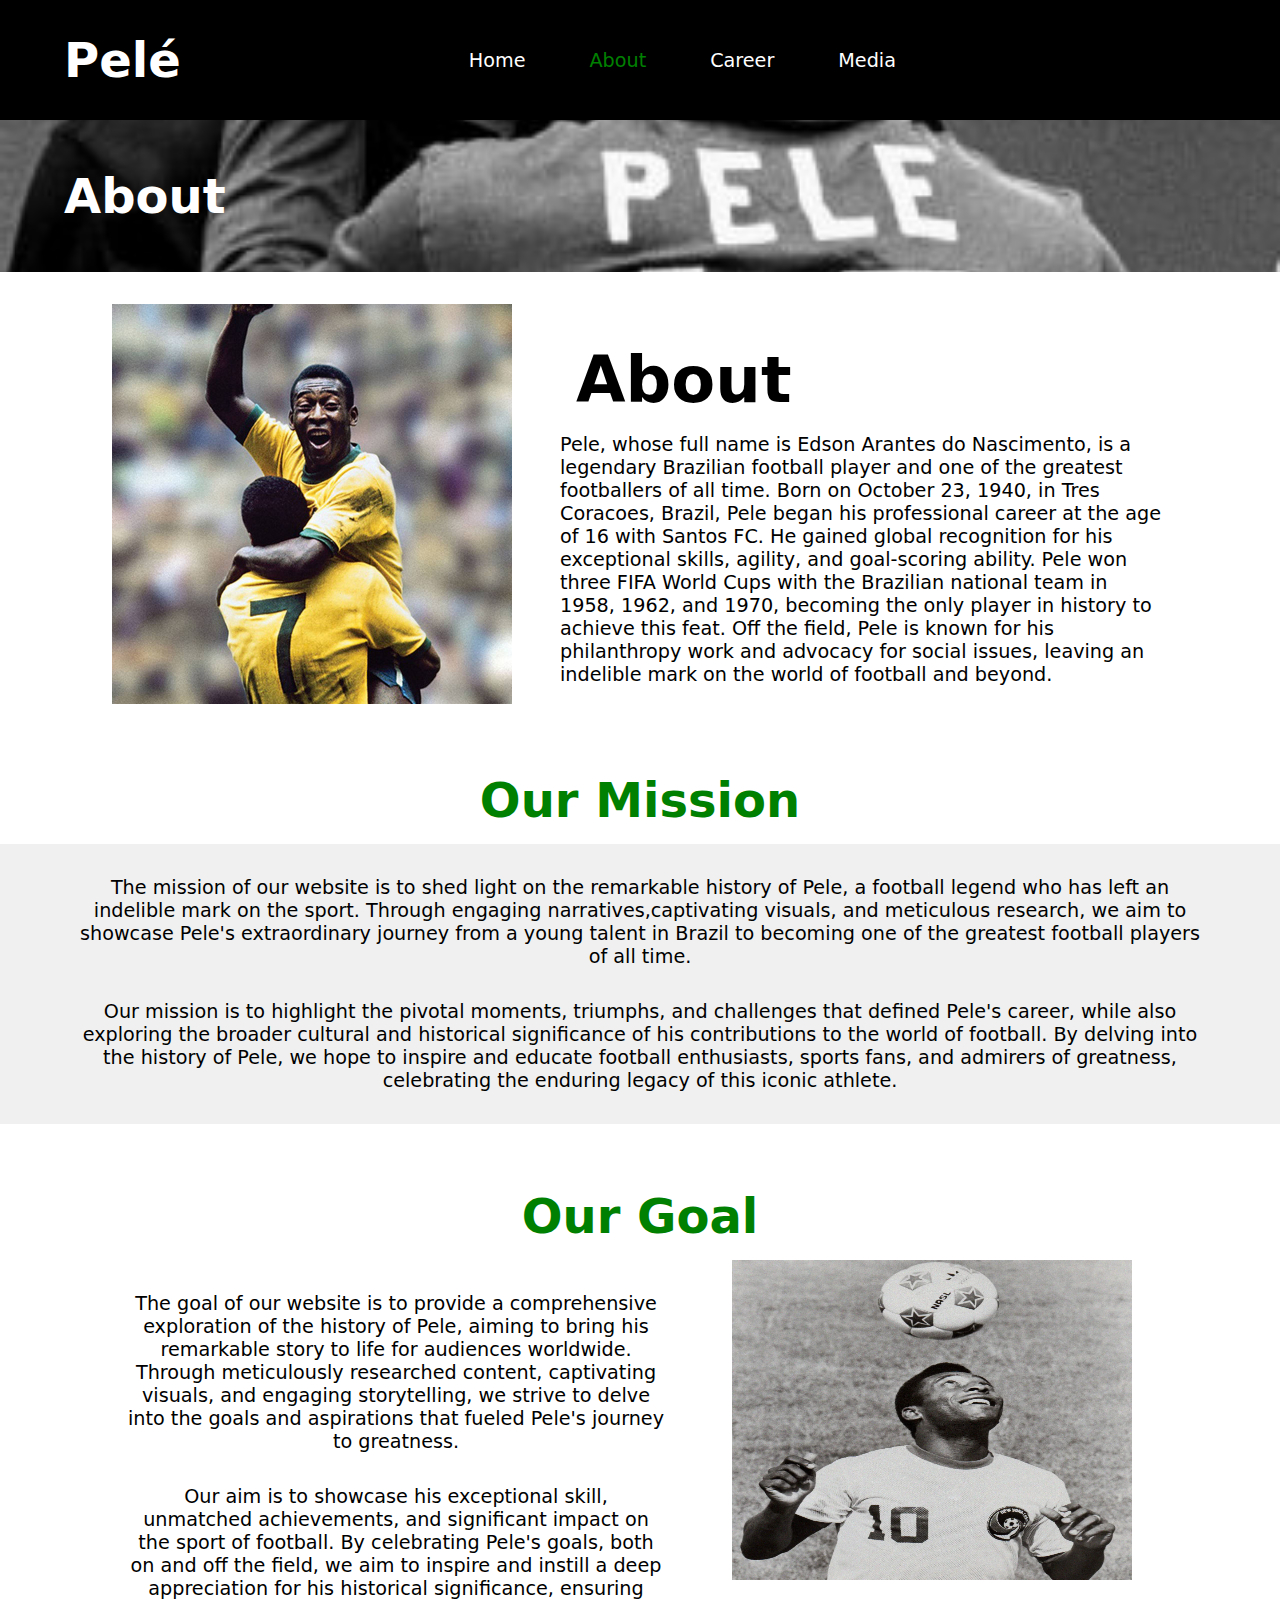
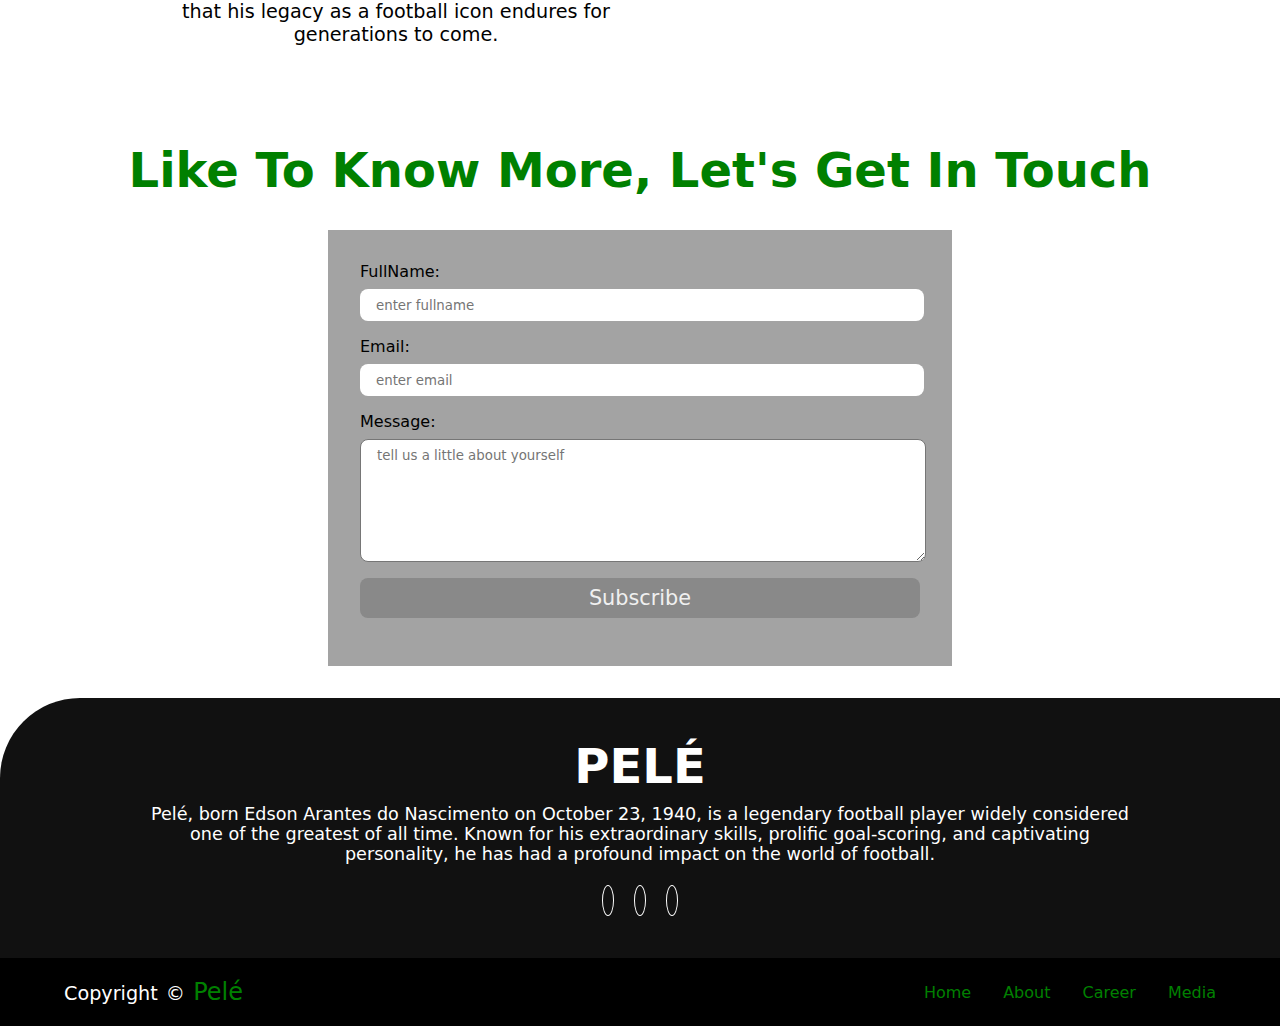
==== html/about.html @ a461ca54 "Add responsiveness to the website" ====
<!DOCTYPE html>
<html lang="en">
  <head>
    <meta charset="UTF-8" />
    <meta name="viewport" content="width=device-width, initial-scale=1.0" />
    <meta http-equiv="X-UA-Compatible" content="ie=edge" />
    <meta
      name="Description"
      content="One iconic football player with a rich history is Pelé, who is widely regarded as one of the greatest footballers of all time"
    />
    <link
      rel="stylesheet"
      href="https://cdnjs.cloudflare.com/ajax/libs/font-awesome/6.4.0/css/all.min.css"
      integrity="sha512-iecdLmaskl7CVkqkXNQ/ZH/XLlvWZOJyj7Yy7tcenmpD1ypASozpmT/E0iPtmFIB46ZmdtAc9eNBvH0H/ZpiBw=="
      crossorigin="anonymous"
      referrerpolicy="no-referrer"
    />
    <meta name="keywords" content="Iconic football player from brazil" />

    <link rel="stylesheet" href="../assets/css/style.css" />
    <link rel="stylesheet" href="../assets/css/responsive.css" />
    <title>Pelé - About</title>
  </head>

  <body>
    <header class="header about-header">
      <div class="header-container">
        <div class="logo">
          <h2>Pelé</h2>
        </div>
        <nav>
          <ul>
            <li><a href="../index.html">Home</a></li>
            <li><a href="about.html" class="active">About</a></li>
            <li><a href="career.html">Career</a></li>
            <li><a href="media.html">Media</a></li>
          </ul>
        </nav>
        <div class="header-social-icons">
          <li>
            <a href="https://www.facebook.com/pele/"
              ><i class="fa-brands fa-facebook"></i
            ></a>
          </li>
          <li>
            <a href="https://www.instagram.com/pele/"
              ><i class="fa-brands fa-instagram"></i
            ></a>
          </li>
          <li>
            <a href="https://twitter.com/Pele"
              ><i class="fa-brands fa-twitter"></i
            ></a>
          </li>
        </div>
        <div class="dropdown_menu">
          <li><a href="../index.html">Home</a></li>
          <li><a class="active" href="./about.html">About</a></li>
          <li><a href="./career.html">Career</a></li>
          <li><a href="./media.html">Media</a></li>
        </div>
      </div>
    </header>
    <section class="about-hero">
      <h2>About</h2>
    </section>
    <section class="about-container">
      <div class="about-content">
        <img src="../assets/images/about.pele .jpeg" />
      </div>
      <div class="about-content">
        <h2>About</h2>
        <p>
          Pele, whose full name is Edson Arantes do Nascimento, is a legendary
          Brazilian football player and one of the greatest footballers of all
          time. Born on October 23, 1940, in Tres Coracoes, Brazil, Pele began
          his professional career at the age of 16 with Santos FC. He gained
          global recognition for his exceptional skills, agility, and
          goal-scoring ability. Pele won three FIFA World Cups with the
          Brazilian national team in 1958, 1962, and 1970, becoming the only
          player in history to achieve this feat. Off the field, Pele is known
          for his philanthropy work and advocacy for social issues, leaving an
          indelible mark on the world of football and beyond.
        </p>
      </div>
    </section>

    <section class="mission">
      <h2>Our Mission</h2>
      <div class="mission-content">
        <p>
          The mission of our website is to shed light on the remarkable history
          of Pele, a football legend who has left an indelible mark on the
          sport. Through engaging narratives,captivating visuals, and meticulous
          research, we aim to showcase Pele's extraordinary journey from a young
          talent in Brazil to becoming one of the greatest football players of
          all time.
        </p>

        <p>
          Our mission is to highlight the pivotal moments, triumphs, and
          challenges that defined Pele's career, while also exploring the
          broader cultural and historical significance of his contributions to
          the world of football. By delving into the history of Pele, we hope to
          inspire and educate football enthusiasts, sports fans, and admirers of
          greatness, celebrating the enduring legacy of this iconic athlete.
        </p>
      </div>
    </section>

    <section class="goal">
      <h2>Our Goal</h2>
      <div class="goal-container">
        <div class="goal-content">
          <p>
            The goal of our website is to provide a comprehensive exploration of
            the history of Pele, aiming to bring his remarkable story to life
            for audiences worldwide. Through meticulously researched content,
            captivating visuals, and engaging storytelling, we strive to delve
            into the goals and aspirations that fueled Pele's journey to
            greatness.
          </p>

          <p>
            Our aim is to showcase his exceptional skill, unmatched
            achievements, and significant impact on the sport of football. By
            celebrating Pele's goals, both on and off the field, we aim to
            inspire and instill a deep appreciation for his historical
            significance, ensuring that his legacy as a football icon endures
            for generations to come.
          </p>
        </div>

        <div class="goal-content">
          <img src="../assets/images/NYtimes.com Pele 1.webp" />
        </div>
      </div>
    </section>

    <section class="contact">
      <h2>Like To Know More, Let's Get In Touch</h2>
      <form method="post" action="#">
        <div class="form-group">
          <label>FullName:</label>
          <input
            type="text"
            name="fullname"
            placeholder="enter fullname"
            required
          />
        </div>

        <div class="form-group">
          <label>Email:</label>
          <input type="email" name="email" placeholder="enter email" required />
        </div>

        <div class="form-group">
          <label>Message:</label>
          <textarea
            name="bio"
            cols="57"
            rows="7"
            placeholder="tell us a little about yourself"
            required
          ></textarea>
        </div>

        <div class="form-group">
          <button type="submit">Subscribe</button>
        </div>
      </form>
    </section>

    <footer>
      <section class="footer-content">
        <h2>Pelé</h2>
        <p>
          Pelé, born Edson Arantes do Nascimento on October 23, 1940, is a
          legendary football player widely considered one of the greatest of all
          time. Known for his extraordinary skills, prolific goal-scoring, and
          captivating personality, he has had a profound impact on the world of
          football.
        </p>
        <ul class="footer-socials">
          <li>
            <a href="https://www.facebook.com/pele"
              ><i class="fa-brands fa-facebook"></i
            ></a>
          </li>
          <li>
            <a href="https://www.instagram.com/pele"
              ><i class="fa-brands fa-instagram"></i
            ></a>
          </li>
          <li>
            <a href="https://www.twitter.com/Pele"
              ><i class="fa-brands fa-twitter"></i
            ></a>
          </li>
        </ul>
      </section>

      <div class="footer-bottom">
        <p>copyright &copy; <a href="index.html">Pelé</a></p>
        <div class="footer-menu">
          <ul class="footer-menus">
            <li>
              <a href="../index.html">Home</a>
            </li>
            <li>
              <a href="./about.html" class="active">About</a>
            </li>
            <li>
              <a href="./career.html">Career</a>
            </li>
            <li>
              <a href="./media.html">Media</a>
            </li>
          </ul>
        </div>
      </div>
    </footer>
  </body>
</html>
---- assets/css/style.css ----
* {
    padding: 0;
    margin: 0;
    font-family: system-ui, -apple-system, BlinkMacSystemFont, "Segoe UI", Roboto,
      Oxygen, Ubuntu, Cantarell, "Open Sans", "Helvetica Neue", sans-serif;
    text-decoration: none;
    list-style-type: none;
  }
  
  /* Header styling */
  
  .about-header {
    background-color: #000;
  }
  
  .home-header {
    height: 100vh;
    font-weight: bold;
    background-image: linear-gradient(rgba(0, 0, 0, 0.6), rgba(0, 0, 0, 0.6)),
      url("../images/pele-header4.jpeg");
    background-size: cover;
    background-repeat: no-repeat;
    background-position: center;
  }
  
  .career-header {
    height: 100vh;
    font-weight: bold;
    background-image: linear-gradient(rgba(0, 0, 0, 0.6), rgba(0, 0, 0, 0.6)),
      url("../images/career-header-pele-1424x1068.jpeg");
    background-size: cover;
    background-repeat: no-repeat;
    background-position: center;
  }
  
  .header .hero blockquote {
    font-style: italic;
  }
  
  .header .header-container {
    display: flex;
    align-items: center;
    justify-content: space-between;
    padding: 2rem 4rem;
  }
  
  .header .header-container .logo h2 {
    font-size: 3rem;
    color: white;
  }
  
  .header .header-container nav ul {
    display: flex;
    align-items: center;
    justify-content: space-between;
    gap: 4rem;
  }
  
  .header .header-container nav ul li {
    font-size: 1.2rem;
  }
  
  .header .header-container nav ul .active {
    color: green;
  }
  
  .header .header-container nav ul li a {
    color: white;
  }
  
  .header .header-container nav ul li a:hover {
    color: green;
    border-bottom: 0.2rem solid green;
    padding-bottom: 0.1rem;
  }
  
  .header .header-container .header-social-icons {
    display: flex;
    gap: 1rem;
  }
  
  .header .header-container .header-social-icons li a {
    color: white;
    font-size: 1.2rem;
  }
  
  .header .header-container .header-social-icons li a:hover {
    color: green;
  }
  
  /* dropdown menu */
  .dropdown_menu {
    display: none;
    position: absolute;
    right: 2rem;
    top: 6.5rem;
    width: 300px;
    backdrop-filter: blur(0.4rem);
    -webkit-backdrop-filter: blur(1rem);
    transition: height 0, 2s cubic-bezier(0.175, 0.885, 0.32, 1.275);
    overflow: hidden;
    
  }
  
  .dropdown_menu li {
    padding: 0.7rem;
    display: flex;
    align-items: center;
    justify-content: center;
  }
  
  .dropdown_menu li a {
    font-size: 1rem;
    font-weight: bold;
    font-size: 1.2rem;
  }
  
  /* Hero Style */
  .header .hero {
    display: flex;
    flex-direction: column;
    gap: 2rem;
    align-items: center;
    justify-content: center;
    height: calc(60vh - 20px);
    color: white;
  }
  
  .header .hero h2 {
    font-size: 4rem;
  }
  
  .header .hero p {
    font-size: 1.2rem;
    text-align: center;
    padding: 0 5rem;
  }
  
  .header .hero a {
    font-weight: bold;
    border: 0.2rem solid green;
    padding: 0.5rem;
    color: white;
  }
  
  /* Header style ends */
  
  /* Home-About Style */
  
  .home-about {
    padding: 3rem 0;
  }
  
  .home-about .home-about-container {
    display: flex;
    align-items: center;
    margin: 0 4rem;
    gap: 2rem;
    padding: 2rem 0;
  }
  
  .home-about .home-about-container img {
    border-radius: 1rem;
  }
  
  .home-about .home-about-container .home-about-content h2 {
    font-size: 3rem;
  }
  
  .home-about .home-about-container .home-about-content p {
    font-size: 1.1rem;
    padding: 1rem 0;
  }
  
  /* Home about style ends */
  
  /* Home History style starts */
  
  .legend-2 {
    font-size: 3rem;
    text-align: center;
    color: green;
  }
  
  .home-history-container {
    display: grid;
    grid-template-columns: repeat(auto-fit, minmax(22rem, 1fr));
    margin: 2rem 4rem;
    gap: 1.5rem;
  }
  
  .home-history-container .home-history-content img {
    height: 18rem;
    width: 100%;
    border-top-left-radius: 0.5rem;
    border-top-right-radius: 0.5rem;
  }
  
  .home-history-content {
    width: 100%;
    background-color: grey;
    border-radius: 0.5rem;
  }
  
  .home-history-container .home-history-content h2 {
    padding: 2rem 2rem 1rem;
  }
  
  .home-history-container .home-history-content p {
    padding: 0 2rem 2rem;
  }
  
  /* Footer styling begins here */
  
  footer {
    background-color: #111;
    height: auto;
    overflow: hidden;
    color: #fff;
    padding-top: 40px;
    border-top-left-radius: 5rem;
  }
  
  .footer-content {
    display: flex;
    flex-direction: column;
    align-items: center;
    text-align: center;
  }
  
  .footer-content h2 {
    font-size: 3rem;
    text-transform: uppercase;
  }
  
  .footer-content p {
    max-width: 1000px;
    font-size: 1.1rem;
    margin: 10px auto;
  }
  
  .footer-socials {
    display: flex;
    align-items: center;
    justify-content: center;
    margin: 1rem 0 3rem 0;
  }
  
  .footer-socials li {
    margin: 0 10px;
  }
  
  .footer-socials li a {
    color: white;
    border: 0.1rem solid white;
    border-radius: 50%;
    padding: 5px;
  }
  
  .footer-socials li a i {
    font-size: 1.1rem;
    transition: color 0.4s ease;
  }
  
  .footer-socials li a:hover i {
    color: green;
  }
  
  .footer-bottom {
    background-color: #000;
    padding: 20px 4rem;
    display: flex;
    align-items: center;
    justify-content: space-between;
  }
  
  .footer-bottom p {
    font-size: 1.2rem;
    word-spacing: 2px;
    text-transform: capitalize;
  }
  
  .footer-bottom p a {
    color: green;
    font-size: 1.5rem;
  }
  
  .footer-menus {
    display: flex;
    gap: 2rem;
  }
  
  .footer-menus li a {
    color: green;
  }
  
  .footer-menus li a:hover {
    color: white;
    border-bottom: 0.2rem solid green;
  }
  
  .about-hero {
    background-image: url("../images/muhammed-ali-pele.jpeg");
    background-position: center;
    background-size: cover;
    padding: 3rem 0;
  }
  
  .about-hero h2 {
    font-size: 3rem;
    color: white;
    padding: 0 4rem;
  }
  
  .about-content h2 {
    font-size: 4rem;
    padding: 1rem;
  }
  
  .about-container {
    display: flex;
    margin: 2rem 7rem;
    align-items: center;
    justify-content: space-between;
    gap: 3rem;
  }
  
  .about-container .about-content img {
    height: 25rem;
  }
  
  .about-container .about-content p {
    font-size: 1.2rem;
  }
  
  /* Mission style starts */
  
  .mission {
    padding: 2rem 0;
  }
  
  .mission h2 {
    text-align: center;
    color: green;
    font-size: 3rem;
    padding-bottom: 1rem;
  }
  
  .mission .mission-content {
    text-align: center;
    font-size: 1.2rem;
    background-color: #f0f0f0;
  }
  
  .mission-content p {
    margin: 0 5rem;
  }
  
  .mission-content p:nth-child(1) {
    padding-top: 2rem;
  }
  
  .mission-content p:nth-child(2) {
    padding: 2rem 0;
  }
  
  /* Mission style ends */
  
  /* Goal style starts */
  
  .goal {
    padding: 2rem 0;
  }
  
  .goal h2 {
    text-align: center;
    color: green;
    font-size: 3rem;
    padding-bottom: 1rem;
  }
  
  .goal-container {
    display: grid;
    grid-template-columns: repeat(auto-fit, minmax(12rem, 1fr));
    margin: 0 5rem 0 8rem;
  }
  
  .goal-content img {
    height: 20rem;
    width: 25rem;
  }
  
  .goal .goal-content {
    text-align: center;
    font-size: 1.2rem;
  }
  
  .goal-content p:nth-child(1) {
    padding-top: 2rem;
  }
  
  .goal-content p:nth-child(2) {
    padding: 2rem 0;
  }
  
  /* Goal style ends */
  
  /* Career styles begins */
  .hero p:nth-child(odd) {
    display: none;
  }
  .career-page h1 {
    font-size: 5rem;
    text-transform: uppercase;
    text-align: center;
    color: green;
    padding: 4rem 0 2rem;
  }
  
  .career-event {
    display: flex;
    flex-direction: column;
    margin: 0 5rem;
  }
  
  .career-event .career-santos-fc-content,
  .career-event .career-santos-national-team-content {
    display: grid;
    grid-template-columns: repeat(auto-fit, minmax(15rem, 1fr));
    gap: 3rem;
    justify-items: center;
    margin: 1rem 0 3rem;
  }
  
  .career-event .career-santos-fc-content img,
  .career-event .career-santos-national-team-content img {
    height: 21.5rem;
    padding: 1rem;
    background-color: #a3a3a3;
    width: 100%;
    border-radius: 0.5rem;
  }
  
  .career-event h2 {
    font-size: 3rem;
    color: green;
    text-align: center;
    padding-top: 2rem;
  }
  
  .career-event p {
    font-size: 1.2rem;
    color: #222;
    text-align: center;
    padding: 1.5rem 0;
  }
  
  .career-world-cup-content img,
  .career-retirement-content img {
    height: 17rem;
    width: 17rem;
    border-radius: 50%;
  }
  
  .career-world-cup-content,
  .career-retirement-content {
    display: grid;
    grid-template-columns: repeat(auto-fit, minmax(15rem, 1fr));
    gap: 2rem;
    margin: 1rem 0 3rem;
  }
  
  /* Media styles begin */
  
  .media-hero {
    background-image: url("../images/muhammed-ali-pele.jpeg");
    background-position: center;
    background-size: cover;
    padding: 3rem 0;
  }
  
  .media-hero h2 {
    font-size: 3rem;
    color: white;
    padding: 0 4rem;
  }
  
  /* highlight styles begin  */
  
  .media-highlight {
    padding: 2rem 0;
  }
  
  .media-highlight h2 {
    font-size: 3rem;
    text-align: center;
    text-transform: capitalize;
    padding: 1rem 0 2rem;
    color: green;
  }
  
  .media-highlight-container {
    display: grid;
    grid-template-columns: repeat(auto-fit, minmax(16rem, 1fr));
    margin: 0 5rem;
    gap: 1.5rem;
  }
  
  .media-highlight-content img {
    height: 20rem;
    width: 17.5rem;
    border-top-right-radius: 1rem;
    border-bottom-left-radius: 1rem;
  }
  
  .media-quotes h2 {
    font-size: 3rem;
    color: green;
    text-align: center;
    padding: 3rem 0 2rem;
  }
  
  .media-quotes .media-quote-container {
    display: grid;
    grid-template-columns: repeat(auto-fit, minmax(15rem, 1fr));
    justify-items: center;
    gap: 2rem;
    margin: 0 4rem;
  }
  
  .media-quotes .media-quote-container .media-quote-content {
    background-color: rgb(177, 174, 174);
    border-top-left-radius: 1rem;
    border-bottom-right-radius: 1rem;
    padding: 1.5rem;
    display: flex;
    text-align: center;
    justify-content: center;
    flex-direction: column;
  }
  
  .media-quotes .media-quote-container .media-quote-content p {
    font-size: 1.2rem;
    text-align: center;
    padding: 0.3rem 0;
  }
  
  .media-quotes .media-quote-container .media-quote-content p:nth-child(even) {
    font-size: 1rem;
    color: green;
    text-align: right;
    text-transform: capitalize;
    font-style: italic;
  }
  
  .video-highlight {
    padding-top: 2rem;
  }
  
  .video-highlight h2 {
    font-size: 3rem;
    text-align: center;
    text-transform: capitalize;
    padding: 1rem 0 2rem;
    color: green;
  }
  
  .video-highlight-container {
    display: flex;
    align-items: center;
    flex-wrap: wrap;
    align-items: center;
    justify-content: center;
    gap: 2rem;
    margin: 0 4rem;
  }
  
  .documentary {
    padding: 4rem 0 2rem;
  }
  
  .documentary iframe {
    display: flex;
    flex-wrap: wrap;
    align-items: center;
    justify-content: center;
    padding: 2rem 0;
    flex-direction: column;
    margin: 0 auto;
  }
  
  .documentary h2 {
    font-size: 3rem;
    color: green;
    text-align: center;
  }
  
  .contact {
    margin-bottom: 2rem;
  }
  
  .contact form {
    display: flex;
    flex-direction: column;
    background-color: #a3a3a3;
    padding: 2rem 1rem;
    max-width: 37rem;
    margin: 0 auto;
    background: #a3a3a3;
  }
  
  .form-group {
    display: flex;
    margin: 0 1rem 1rem;
    flex-direction: column;
  }
  
  .form-group label {
    margin-bottom: 0.5rem;
  }
  
  .form-group input {
    width: 95%;
    display: flex;
    align-items: center;
    height: 1rem;
    outline: none;
    border: none;
    padding: 0.5rem 1rem;
    border-radius: 0.5rem;
  }
  
  .form-group textarea {
    width: 95%;
    padding: 0.5rem 1rem;
    border-radius: 0.5rem;
  }
  
  .form-group button {
    padding: 0.5rem;
    border: none;
    cursor: pointer;
    font-size: 1.3rem;
    color: #f0f0f0;
    background-color: #808080be;
    border-radius: 0.5rem;
    margin-bottom: 0;
  }
  
  .contact h2 {
    font-size: 3rem;
    color: #008000;
    text-align: center;
    padding: 2rem 0;
  }
---- assets/css/responsive.css ----
@media (max-width: 992px) {
    .hero blockquote {
      text-align: center;
    }
  
    .home-about .home-about-container {
      display: flex;
      flex-direction: column;
      align-items: center;
      margin: 2rem 4rem;
    }
  
    /* .home-about .home-about-container img {
        display: none; 
    } */
  
    .home-history-container {
      display: flex;
      flex-wrap: wrap;
      align-items: center;
      justify-content: center;
      gap: 1.5rem;
    }
  
    .footer-content p {
      padding: 0 2rem;
    }
  
    /* about */
    .about-container {
      display: flex;
      flex-direction: column;
      align-items: center;
      justify-content: center;
      margin: 2rem;
    }
  
    .about-container .about-content img {
      width: 100%;
    }
  
    .mission-content p {
      margin: 0 2rem;
    }
  
    .goal-container {
      display: flex;
      flex-direction: column;
      align-items: center;
      margin: 0 2rem;
    }
  
    .contact form {
      margin: 0;
    }
  
    /* career */
    .career-event {
      margin: 0 2rem;
    }
    .career-event .career-santos-fc-content,
    .career-event .career-santos-national-team-content {
      margin: 1rem 2rem 3rem;
    }
  
    /* media */
    .documentary iframe {
      width: 50rem;
    }
  }
  
  @media (max-width: 912px) {
    .contact form {
      max-width: 37rem;
      margin: 0 auto;
      background: #a3a3a3;
    }
  }
  
  @media (max-width: 845px) {
    /* media */
    .documentary iframe {
      width: 40rem;
    }
  }
  
  @media (max-width: 820px) {
    /* home */
  }
  
  @media (max-width: 786px) {
    .header .header-container {
      padding: 2rem;
    }
  
    .home-about .home-about-container {
      margin: 0 2rem;
    }
    .home-history-container {
      display: flex;
      flex-direction: column;
      align-items: center;
      justify-content: center;
      margin: 2rem 4rem;
    }
  
    .header nav {
      display: none;
    }
    .header {
        height: 45rem; 
    }

    .header .hero {
      margin-top: 15rem;
    }
    .career-header .hero {
      height: calc(80vh - 20px);
      display: none;
    }
  
    /* dropdown menu */
    .dropdown_menu {
      display: block;
      background-color: rgb(128, 128, 128, 0.747);
    }
  
    .dropdown_menu li a {
      color: white;
    }
  
    .dropdown_menu li .active {
      color: green;
    }
  
    .dropdown_menu li a:hover {
      border-bottom: 0.2rem solid green;
      color: green;
    }
  
    .dropdown_menu {
      left: 2rem;
      width: unset;
    }
    /* carrer */
    .career-event .career-santos-fc-content,
    .career-event .career-santos-national-team-content {
      margin: 1rem 2rem 3rem;
      justify-items: center;
    }
  
    /* media */
    .documentary iframe {
      width: 35rem;
    }
  }
  
  @media (max-width: 689px) {
    .media-highlight-container {
      display: flex;
      flex-direction: column;
      align-items: center;
    }
  }
  
  @media (max-width: 586px) {
    .home-history-container {
      display: flex;
      flex-direction: column;
      align-items: center;
      margin: 2rem;
    }
  
    .footer-bottom {
      display: flex;
      flex-wrap: wrap;
      flex-direction: column;
      align-items: center;
      justify-content: center;
      gap: 1.5rem;
    }
  
    /* career */
    .hero p:nth-child(even) {
      display: none;
    }
    .hero p:nth-child(odd) {
      display: block;
    }
    .career-event-box {
      display: flex;
      flex-direction: column;
      align-items: center;
    }
  
    .career-world-cup-content,
    .career-retirement-content {
      display: flex;
      flex-direction: column;
      align-items: center;
    }
  
    /* media */
    .media-highlight-container {
      display: flex;
      flex-direction: column;
      align-items: center;
    }
  
    .video-highlight-container {
      display: flex;
      flex-direction: column;
      align-items: center;
      flex-wrap: wrap;
      gap: 2rem;
      margin: 0 2rem;
    }
  
    .documentary iframe {
      width: 30rem;
    }
  
    .dropdown_menu {
      left: 2rem;
      width: unset;
    }
  }
  
  @media (max-width: 585px) {
    .header .hero {
      height: calc(70vh - 20px);
    }
    .career-header .hero {
      height: calc(90vh - 20px);
    }
  }
  
  @media (max-width: 430px) {
    .career-header .hero {
      height: calc(100vh - 20px);
    }
    .media-hero h2 {
      color: green;
    }
  
    /* media */
    .video-highlight-content iframe {
      width: 20rem;
    }
    .documentary iframe {
      width: 20rem;
    }
  }
  
  @media (max-width: 375px) {
    body {
      overflow-x: hidden;
    }
    /* home */
    .footer-bottom {
      display: flex;
      flex-wrap: wrap;
      flex-direction: column;
      align-items: center;
      justify-content: center;
      padding: 1rem 2rem;
      gap: 1rem;
    }
  
    .contact form {
      max-width: 20rem;
      margin: 0 auto;
      background: #a3a3a3;
    }
    /* media */
    .video-highlight-content iframe {
      width: 15rem;
    }
  }
  
  @media (max-width: 320px) {
    /* home */
    .footer-menus {
      gap: 1rem;
    }
  }
  
  @media (max-width: 280px) {
    /* home */
    .header .header-container .header-social-icons {
      display: none;
    }
    .footer-menus {
      gap: 0.8rem;
    }
  }
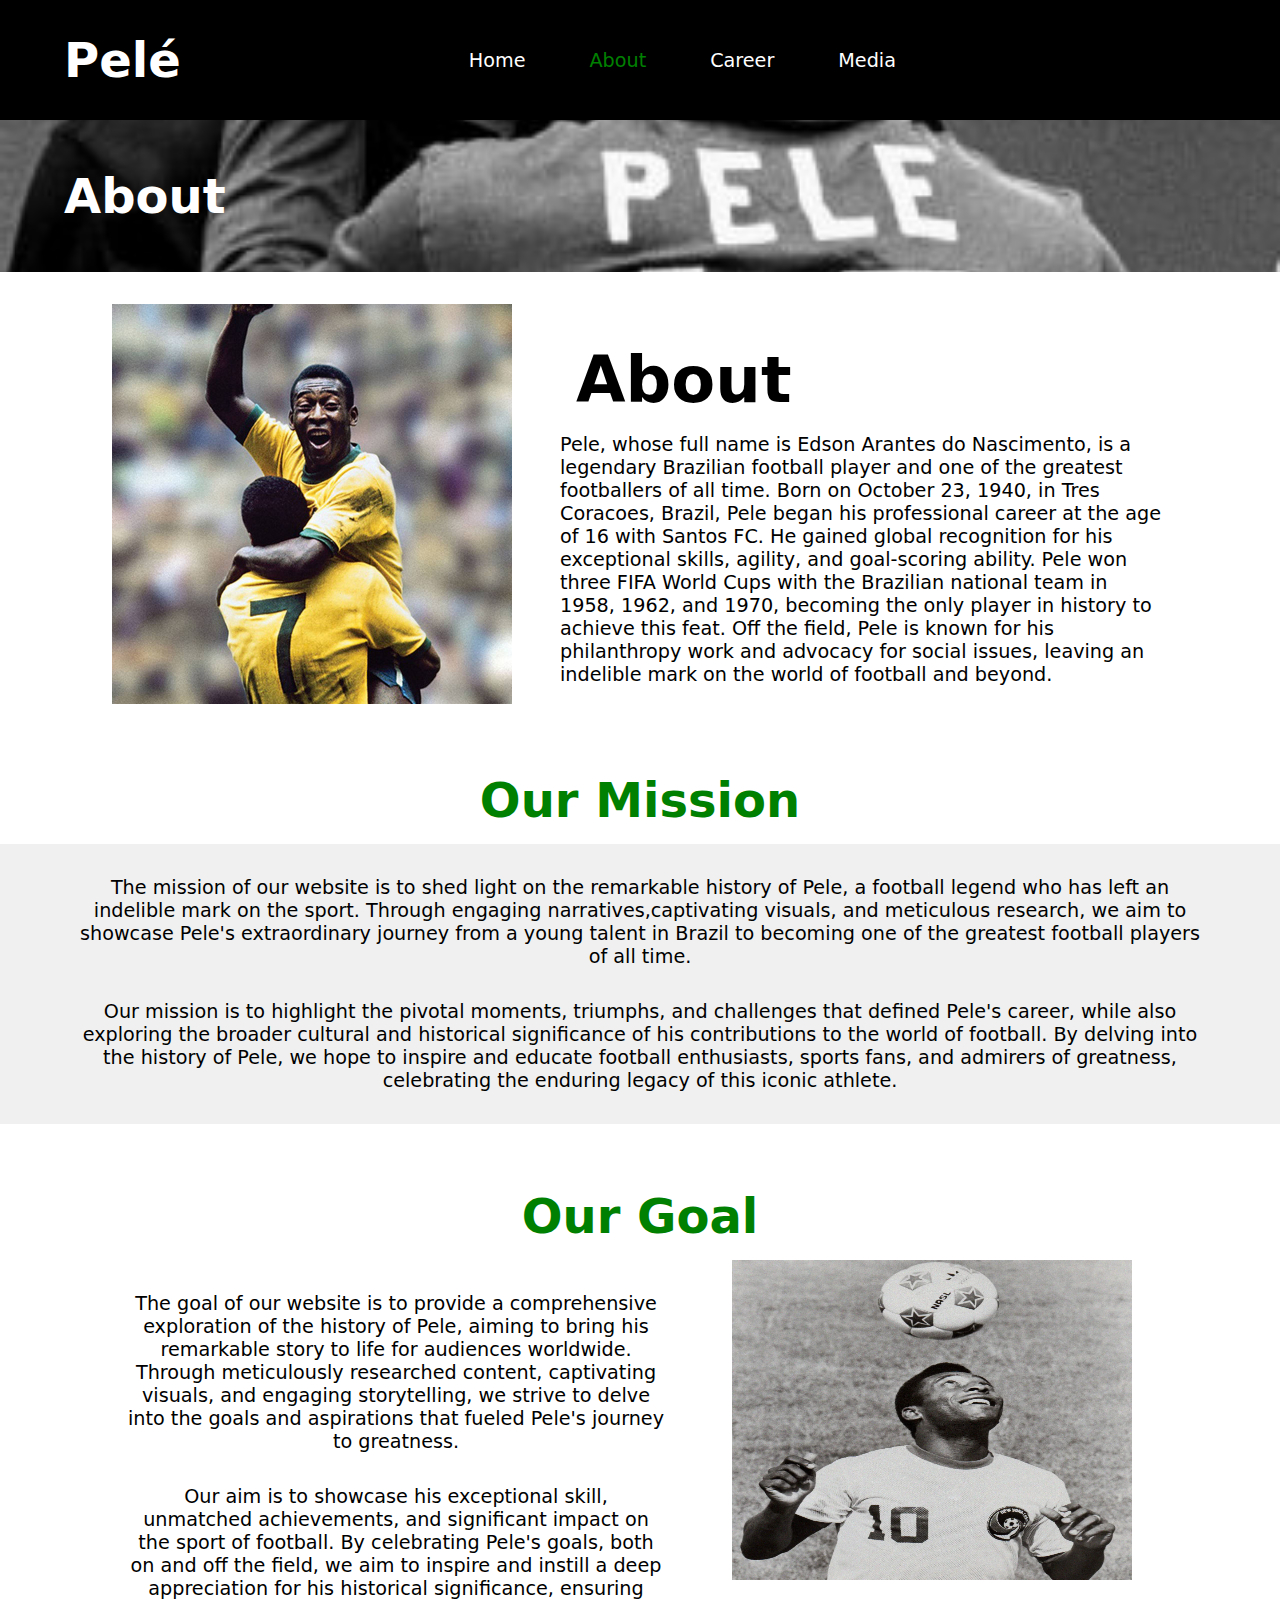
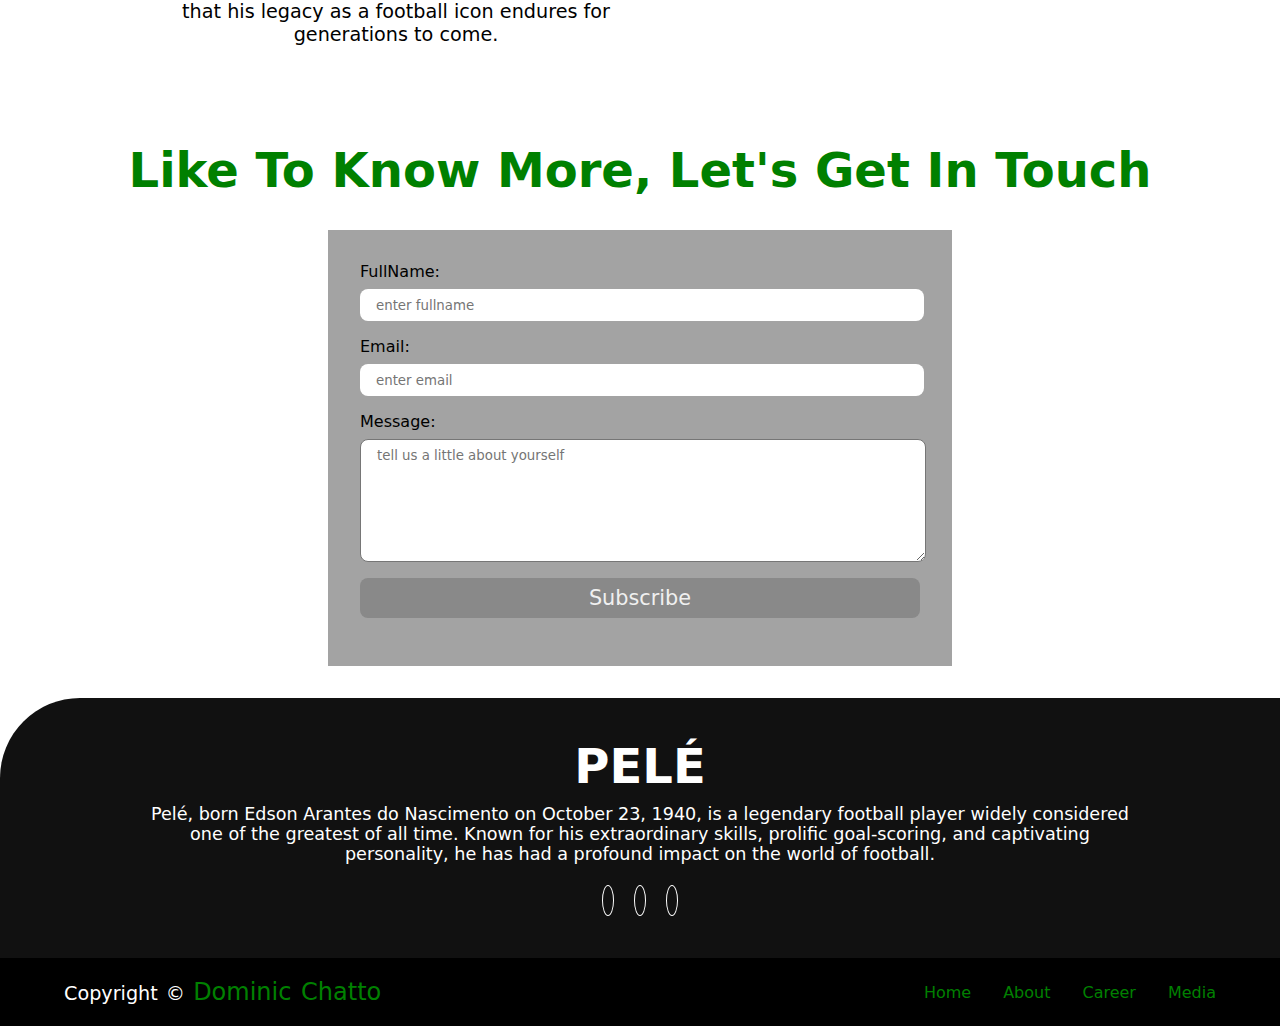
==== commit e945465b: "Adjust the the gallery and add some text on the website" ====
--- a/html/about.html
+++ b/html/about.html
@@ -1,24 +1,22 @@
 <!DOCTYPE html>
 <html lang="en">
   <head>
-    <meta charset="UTF-8" />
-    <meta name="viewport" content="width=device-width, initial-scale=1.0" />
-    <meta http-equiv="X-UA-Compatible" content="ie=edge" />
+    <meta charset="UTF-8">
+    <meta name="viewport" content="width=device-width, initial-scale=1.0">
+    <meta http-equiv="X-UA-Compatible" content="ie=edge">
     <meta
       name="Description"
-      content="One iconic football player with a rich history is Pelé, who is widely regarded as one of the greatest footballers of all time"
-    />
+      content="One iconic football player with a rich history is Pelé, who is widely regarded as one of the greatest footballers of all time">
     <link
       rel="stylesheet"
       href="https://cdnjs.cloudflare.com/ajax/libs/font-awesome/6.4.0/css/all.min.css"
       integrity="sha512-iecdLmaskl7CVkqkXNQ/ZH/XLlvWZOJyj7Yy7tcenmpD1ypASozpmT/E0iPtmFIB46ZmdtAc9eNBvH0H/ZpiBw=="
       crossorigin="anonymous"
-      referrerpolicy="no-referrer"
-    />
-    <meta name="keywords" content="Iconic football player from brazil" />
-
-    <link rel="stylesheet" href="../assets/css/style.css" />
-    <link rel="stylesheet" href="../assets/css/responsive.css" />
+      referrerpolicy="no-referrer">
+    <meta name="keywords" content="Iconic football player from brazil">
+
+    <link rel="stylesheet" href="../assets/css/style.css">
+    <link rel="stylesheet" href="../assets/css/responsive.css">
     <title>Pelé - About</title>
   </head>
 
@@ -37,27 +35,31 @@
           </ul>
         </nav>
         <div class="header-social-icons">
-          <li>
-            <a href="https://www.facebook.com/pele/"
-              ><i class="fa-brands fa-facebook"></i
-            ></a>
-          </li>
-          <li>
-            <a href="https://www.instagram.com/pele/"
-              ><i class="fa-brands fa-instagram"></i
-            ></a>
-          </li>
-          <li>
-            <a href="https://twitter.com/Pele"
-              ><i class="fa-brands fa-twitter"></i
-            ></a>
-          </li>
+            <ul>
+                <li>
+                    <a href="https://www.facebook.com/pele/"
+                    ><i class="fa-brands fa-facebook"></i
+                    ></a>
+                </li>
+                <li>
+                    <a href="https://www.instagram.com/pele/"
+                    ><i class="fa-brands fa-instagram"></i
+                    ></a>
+                </li>
+                <li>
+                    <a href="https://twitter.com/Pele"
+                    ><i class="fa-brands fa-twitter"></i
+                    ></a>
+                </li>
+            </ul>
         </div>
         <div class="dropdown_menu">
-          <li><a href="../index.html">Home</a></li>
-          <li><a class="active" href="./about.html">About</a></li>
-          <li><a href="./career.html">Career</a></li>
-          <li><a href="./media.html">Media</a></li>
+            <ul>
+                <li><a href="../index.html">Home</a></li>
+                <li><a class="active" href="./about.html">About</a></li>
+                <li><a href="./career.html">Career</a></li>
+                <li><a href="./media.html">Media</a></li>
+            </ul>
         </div>
       </div>
     </header>
@@ -66,7 +68,7 @@
     </section>
     <section class="about-container">
       <div class="about-content">
-        <img src="../assets/images/about.pele .jpeg" />
+        <img src="../assets/images/about.pele.jpeg" alt="pele image lifted up by team-mate celebrating a goal">
       </div>
       <div class="about-content">
         <h2>About</h2>
@@ -132,7 +134,7 @@
         </div>
 
         <div class="goal-content">
-          <img src="../assets/images/NYtimes.com Pele 1.webp" />
+          <img src="../assets/images/NYtimes.com-Pele-1.webp" alt="pele image heading a ball with a big smile">
         </div>
       </div>
     </section>
@@ -146,13 +148,12 @@
             type="text"
             name="fullname"
             placeholder="enter fullname"
-            required
-          />
+            required>
         </div>
 
         <div class="form-group">
           <label>Email:</label>
-          <input type="email" name="email" placeholder="enter email" required />
+          <input type="email" name="email" placeholder="enter email" required>
         </div>
 
         <div class="form-group">
@@ -202,7 +203,7 @@
       </section>
 
       <div class="footer-bottom">
-        <p>copyright &copy; <a href="index.html">Pelé</a></p>
+        <p>copyright &copy; <a href="index.html">Dominic Chatto</a></p>
         <div class="footer-menu">
           <ul class="footer-menus">
             <li>
--- a/assets/css/style.css
+++ b/assets/css/style.css
@@ -74,17 +74,17 @@
     padding-bottom: 0.1rem;
   }
   
-  .header .header-container .header-social-icons {
+  .header .header-container .header-social-icons ul {
     display: flex;
     gap: 1rem;
   }
   
-  .header .header-container .header-social-icons li a {
-    color: white;
-    font-size: 1.2rem;
-  }
-  
-  .header .header-container .header-social-icons li a:hover {
+  .header .header-container .header-social-icons ul li a {
+    color: white;
+    font-size: 1.2rem;
+  }
+  
+  .header .header-container .header-social-icons ul li a:hover {
     color: green;
   }
   
@@ -95,21 +95,20 @@
     right: 2rem;
     top: 6.5rem;
     width: 300px;
-    backdrop-filter: blur(0.4rem);
+    backdrop-filter: blur(1rem);
     -webkit-backdrop-filter: blur(1rem);
-    transition: height 0, 2s cubic-bezier(0.175, 0.885, 0.32, 1.275);
+    transition: 2s cubic-bezier(0.175, 0.885, 0.32, 1.275);
     overflow: hidden;
-    
-  }
-  
-  .dropdown_menu li {
+  }
+  
+  .dropdown_menu ul li {
     padding: 0.7rem;
     display: flex;
     align-items: center;
     justify-content: center;
   }
   
-  .dropdown_menu li a {
+  .dropdown_menu ul li a {
     font-size: 1rem;
     font-weight: bold;
     font-size: 1.2rem;
@@ -122,7 +121,7 @@
     gap: 2rem;
     align-items: center;
     justify-content: center;
-    height: calc(60vh - 20px);
+    height: calc(100vh - 20px);
     color: white;
   }
   
@@ -575,8 +574,17 @@
     margin: 0 4rem;
   }
   
+  .video-highlight-content iframe {
+    width: 100%;
+    height: 215px; 
+    border: 0;
+  }
+
+
+
   .documentary {
     padding: 4rem 0 2rem;
+
   }
   
   .documentary iframe {
@@ -587,6 +595,9 @@
     padding: 2rem 0;
     flex-direction: column;
     margin: 0 auto;
+    width: 80%;
+    height: 500px; 
+    border: 0;
   }
   
   .documentary h2 {
--- a/assets/css/responsive.css
+++ b/assets/css/responsive.css
@@ -9,10 +9,6 @@
       align-items: center;
       margin: 2rem 4rem;
     }
-  
-    /* .home-about .home-about-container img {
-        display: none; 
-    } */
   
     .home-history-container {
       display: flex;
@@ -84,7 +80,7 @@
     }
   }
   
-  @media (max-width: 820px) {
+  @media (max-width: 991px) {
     /* home */
   }
   
@@ -92,7 +88,9 @@
     .header .header-container {
       padding: 2rem;
     }
-  
+    .header .hero h2 {
+      margin-top: 3rem;
+    }
     .home-about .home-about-container {
       margin: 0 2rem;
     }
@@ -107,16 +105,17 @@
     .header nav {
       display: none;
     }
-    .header {
-        height: 45rem; 
-    }
-
-    .header .hero {
-      margin-top: 15rem;
+  
+    .header .hero blockquote {
+      display: none;
     }
     .career-header .hero {
-      height: calc(80vh - 20px);
-      display: none;
+      height: calc(90vh - 20px);
+    }
+  
+    .about-hero h2,
+    .media-hero h2 {
+      padding-top: 10rem;
     }
   
     /* dropdown menu */
@@ -156,6 +155,9 @@
   }
   
   @media (max-width: 689px) {
+    .header .hero blockquote {
+      display: block;
+    }
     .media-highlight-container {
       display: flex;
       flex-direction: column;
@@ -227,20 +229,17 @@
   }
   
   @media (max-width: 585px) {
-    .header .hero {
-      height: calc(70vh - 20px);
-    }
     .career-header .hero {
       height: calc(90vh - 20px);
     }
   }
   
   @media (max-width: 430px) {
+    .header .hero {
+      height: calc(90vh - 20px);
+    }
     .career-header .hero {
       height: calc(100vh - 20px);
-    }
-    .media-hero h2 {
-      color: green;
     }
   
     /* media */
@@ -280,6 +279,10 @@
   
   @media (max-width: 320px) {
     /* home */
+    .career-header .hero p {
+        display: none;
+    }
+  
     .footer-menus {
       gap: 1rem;
     }
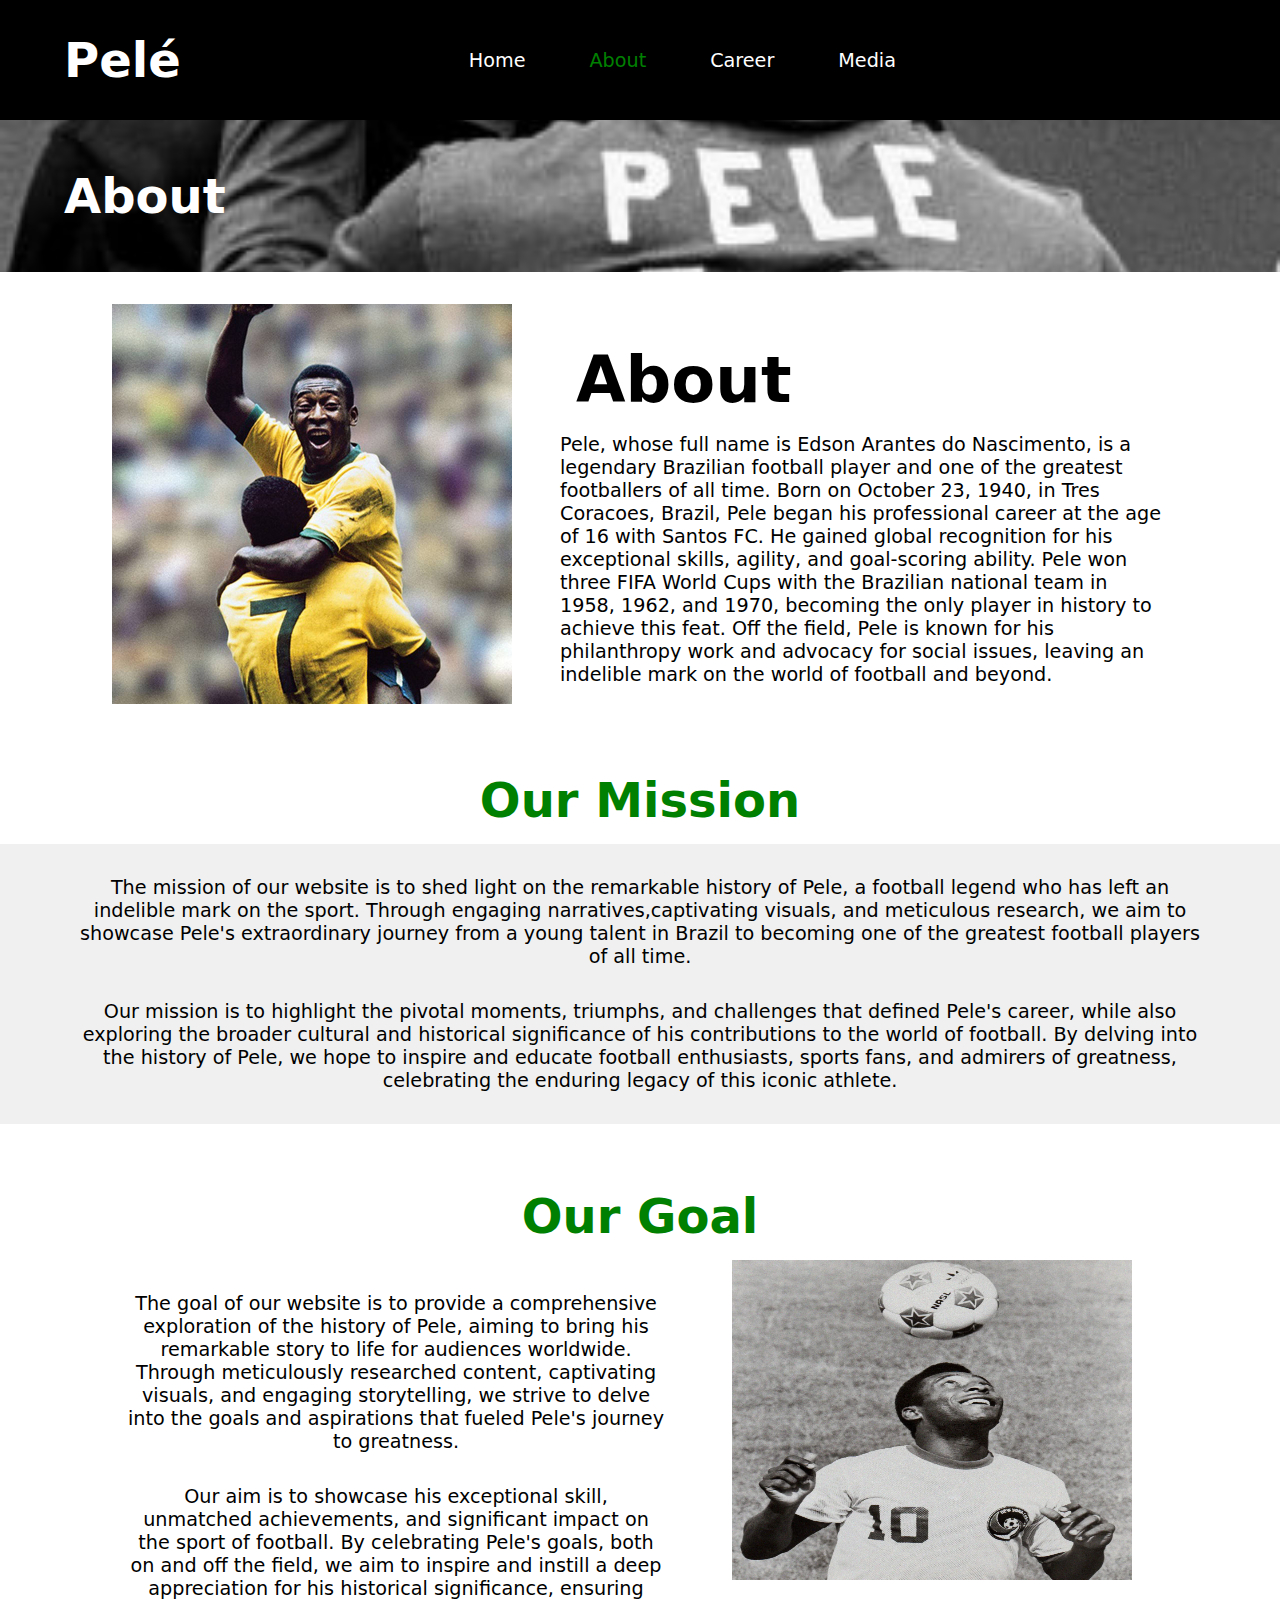
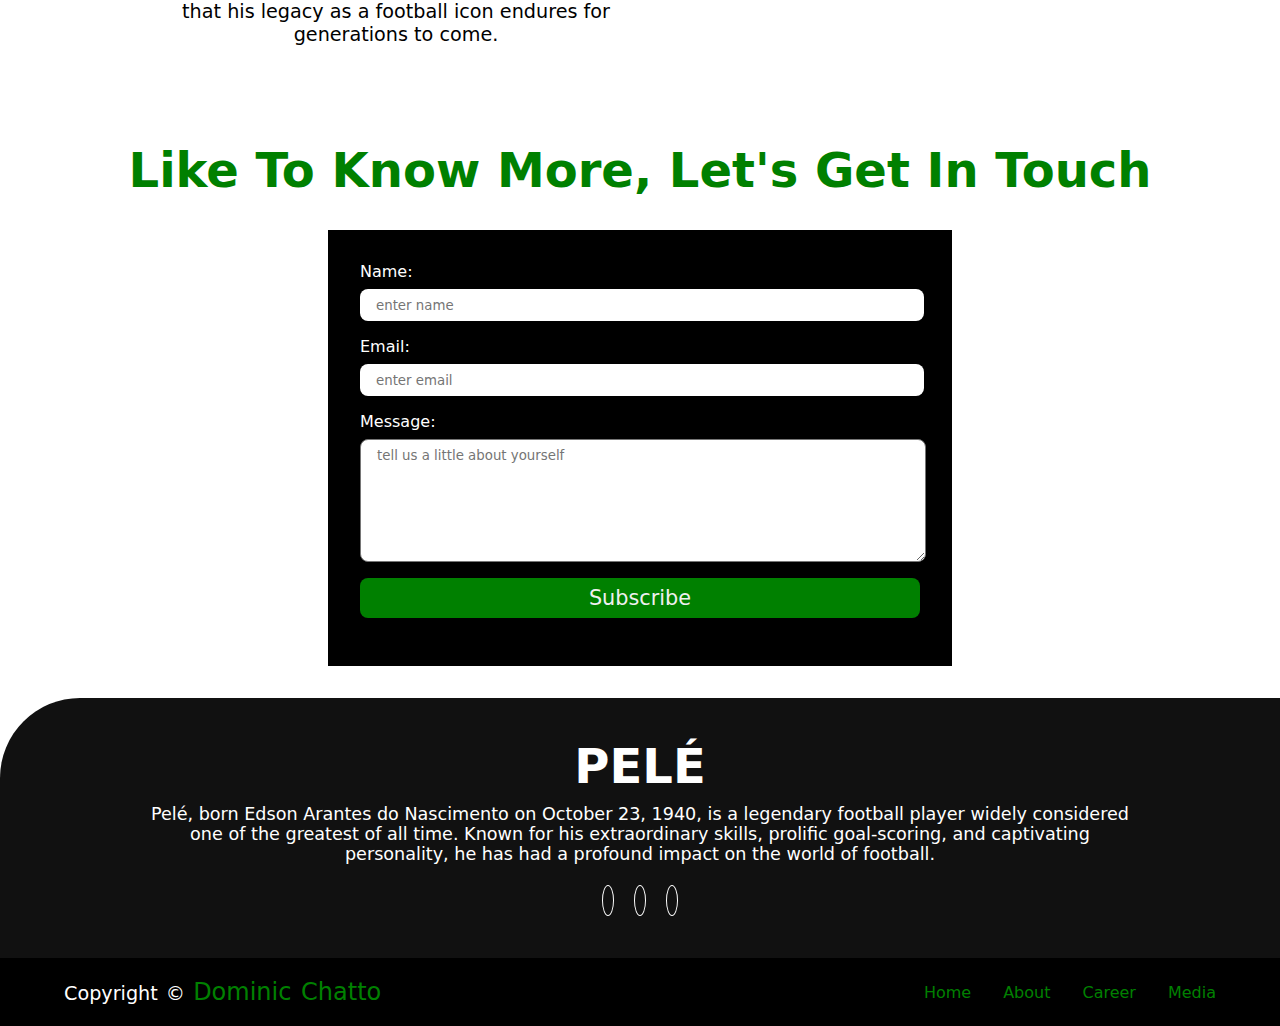
==== commit 6b9f7720: "Remove pointless images" ====
--- a/html/about.html
+++ b/html/about.html
@@ -141,13 +141,13 @@
 
     <section class="contact">
       <h2>Like To Know More, Let's Get In Touch</h2>
-      <form method="post" action="#">
-        <div class="form-group">
-          <label>FullName:</label>
+      <form method="get" action="../index.html">
+        <div class="form-group">
+          <label>Name:</label>
           <input
             type="text"
-            name="fullname"
-            placeholder="enter fullname"
+            name="name"
+            placeholder="enter name"
             required>
         </div>
 
@@ -163,7 +163,6 @@
             cols="57"
             rows="7"
             placeholder="tell us a little about yourself"
-            required
           ></textarea>
         </div>
 
@@ -203,7 +202,7 @@
       </section>
 
       <div class="footer-bottom">
-        <p>copyright &copy; <a href="index.html">Dominic Chatto</a></p>
+        <p>copyright &copy <a href="index.html">Dominic Chatto</a></p>
         <div class="footer-menu">
           <ul class="footer-menus">
             <li>
@@ -223,4 +222,4 @@
       </div>
     </footer>
   </body>
-</html>
+</html>--- a/assets/css/style.css
+++ b/assets/css/style.css
@@ -422,8 +422,7 @@
     margin: 0 5rem;
   }
   
-  .career-event .career-santos-fc-content,
-  .career-event .career-santos-national-team-content {
+  .career-event .career-santos-fc-content {
     display: grid;
     grid-template-columns: repeat(auto-fit, minmax(15rem, 1fr));
     gap: 3rem;
@@ -431,7 +430,22 @@
     margin: 1rem 0 3rem;
   }
   
-  .career-event .career-santos-fc-content img,
+  .career-event .career-santos-fc-content img {
+    height: 21.5rem;
+    padding: 1rem;
+    background-color: #a3a3a3;
+    width: 100%;
+    border-radius: 0.5rem;
+  }
+
+  .career-event .career-santos-national-team-content {
+    display: grid;
+    grid-template-columns: repeat(auto-fit, minmax(15rem, 1fr));
+    gap: 0.5rem;
+    justify-items: center;
+    margin: 1rem 0 3rem;
+  }
+  
   .career-event .career-santos-national-team-content img {
     height: 21.5rem;
     padding: 1rem;
@@ -454,14 +468,25 @@
     padding: 1.5rem 0;
   }
   
-  .career-world-cup-content img,
+  .career-world-cup-content img {
+    height: 25rem;
+    width: 25rem;
+    border-radius: 50%;
+  }
+  
+  .career-world-cup-content {
+    display: grid;
+    grid-template-columns: repeat(auto-fit, minmax(15rem, 1fr));
+    gap: 0.5rem;
+    margin: 1rem 0 3rem;
+  }
+
   .career-retirement-content img {
-    height: 17rem;
-    width: 17rem;
+    height: 25rem;
+    width: 25rem;
     border-radius: 50%;
   }
   
-  .career-world-cup-content,
   .career-retirement-content {
     display: grid;
     grid-template-columns: repeat(auto-fit, minmax(15rem, 1fr));
@@ -499,15 +524,16 @@
   }
   
   .media-highlight-container {
-    display: grid;
-    grid-template-columns: repeat(auto-fit, minmax(16rem, 1fr));
+    display: flex;
+    justify-content: center;
+    align-items: center;
     margin: 0 5rem;
     gap: 1.5rem;
   }
   
   .media-highlight-content img {
-    height: 20rem;
-    width: 17.5rem;
+    height: auto;
+    width: 100%;
     border-top-right-radius: 1rem;
     border-bottom-left-radius: 1rem;
   }
@@ -613,11 +639,10 @@
   .contact form {
     display: flex;
     flex-direction: column;
-    background-color: #a3a3a3;
     padding: 2rem 1rem;
     max-width: 37rem;
     margin: 0 auto;
-    background: #a3a3a3;
+    background: black;
   }
   
   .form-group {
@@ -628,6 +653,7 @@
   
   .form-group label {
     margin-bottom: 0.5rem;
+    color: white;
   }
   
   .form-group input {
@@ -653,7 +679,7 @@
     cursor: pointer;
     font-size: 1.3rem;
     color: #f0f0f0;
-    background-color: #808080be;
+    background-color: green;
     border-radius: 0.5rem;
     margin-bottom: 0;
   }
--- a/assets/css/responsive.css
+++ b/assets/css/responsive.css
@@ -80,8 +80,13 @@
     }
   }
   
-  @media (max-width: 991px) {
-    /* home */
+  @media (max-width: 820px) {
+    .media-highlight-content img {
+        height: 10rem;
+        width: 100%;
+        border-top-right-radius: 1rem;
+        border-bottom-left-radius: 1rem;
+      }
   }
   
   @media (max-width: 786px) {
@@ -142,10 +147,17 @@
       width: unset;
     }
     /* carrer */
+    .media-highlight-content img {
+        height: auto;
+        width: 100%;
+        border-top-right-radius: 1rem;
+        border-bottom-left-radius: 1rem;
+      }
     .career-event .career-santos-fc-content,
     .career-event .career-santos-national-team-content {
       margin: 1rem 2rem 3rem;
       justify-items: center;
+
     }
   
     /* media */
@@ -297,4 +309,6 @@
       gap: 0.8rem;
     }
   }
+
+
   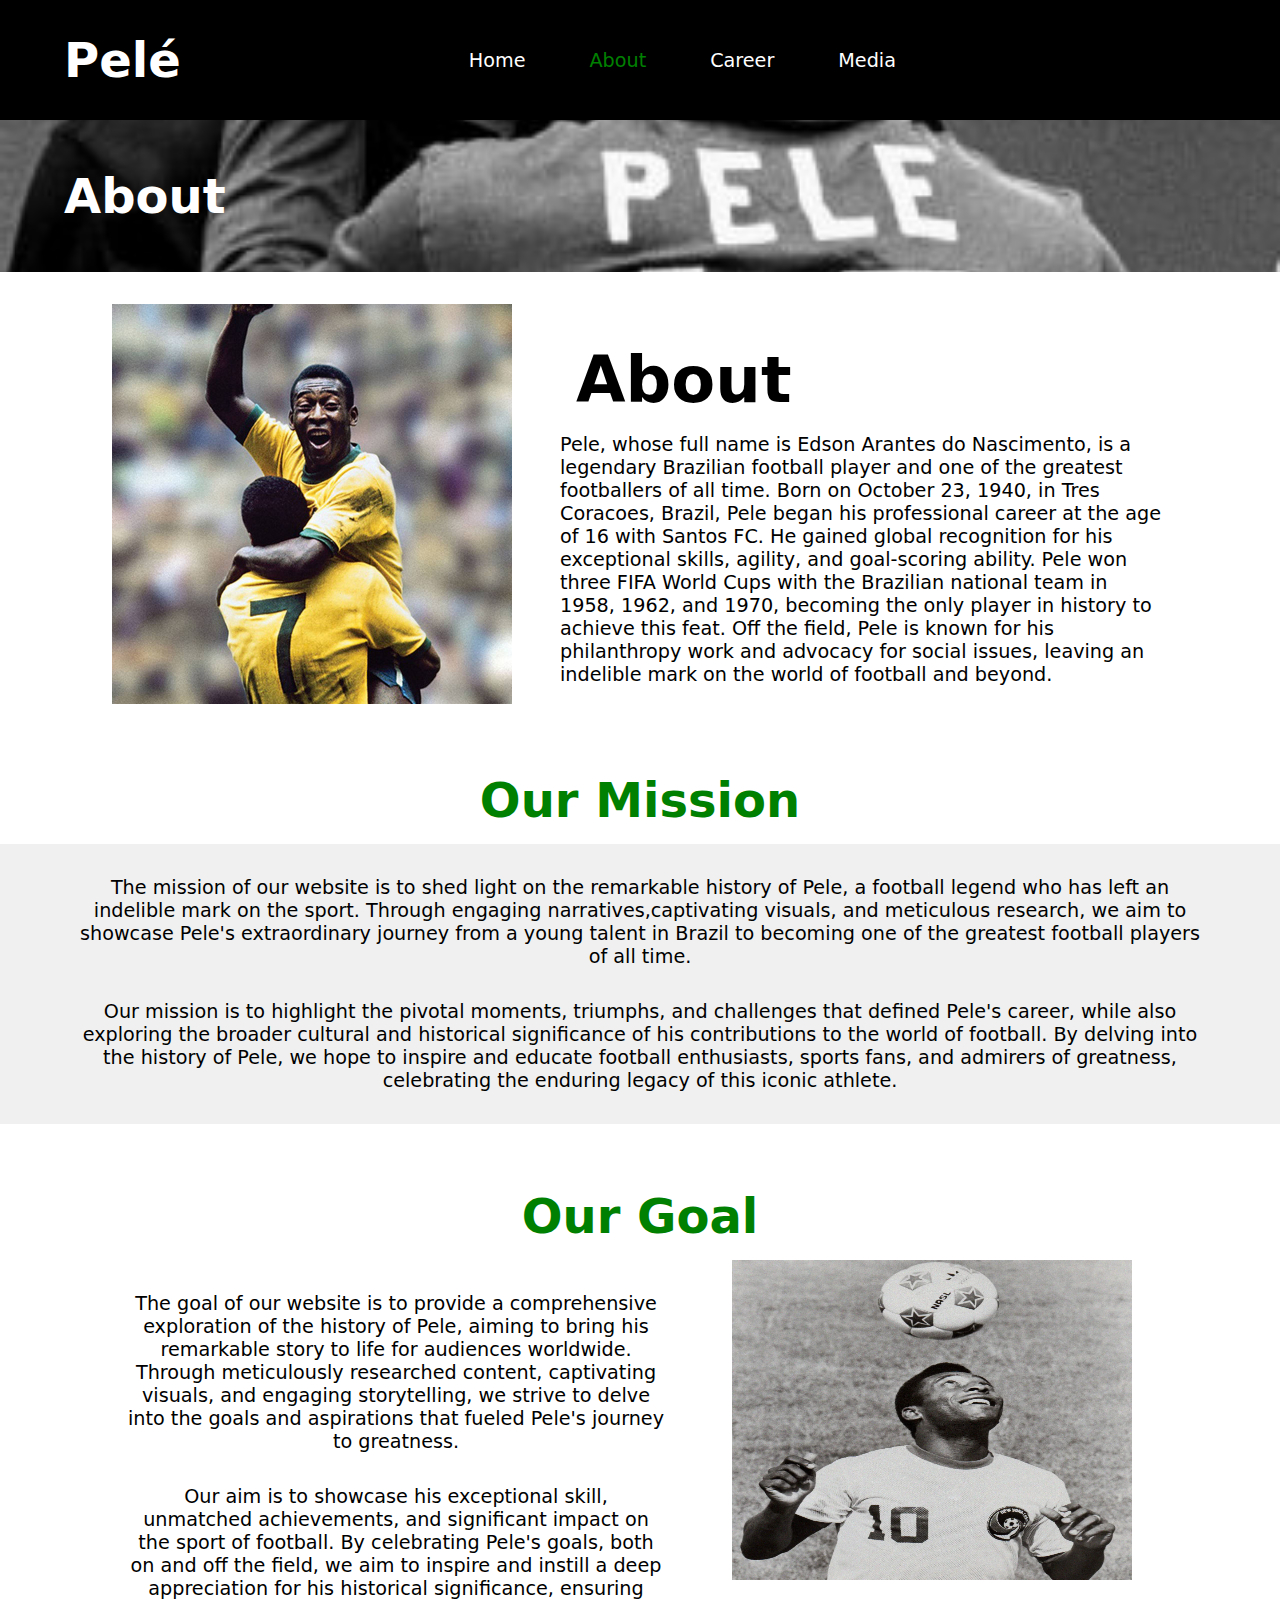
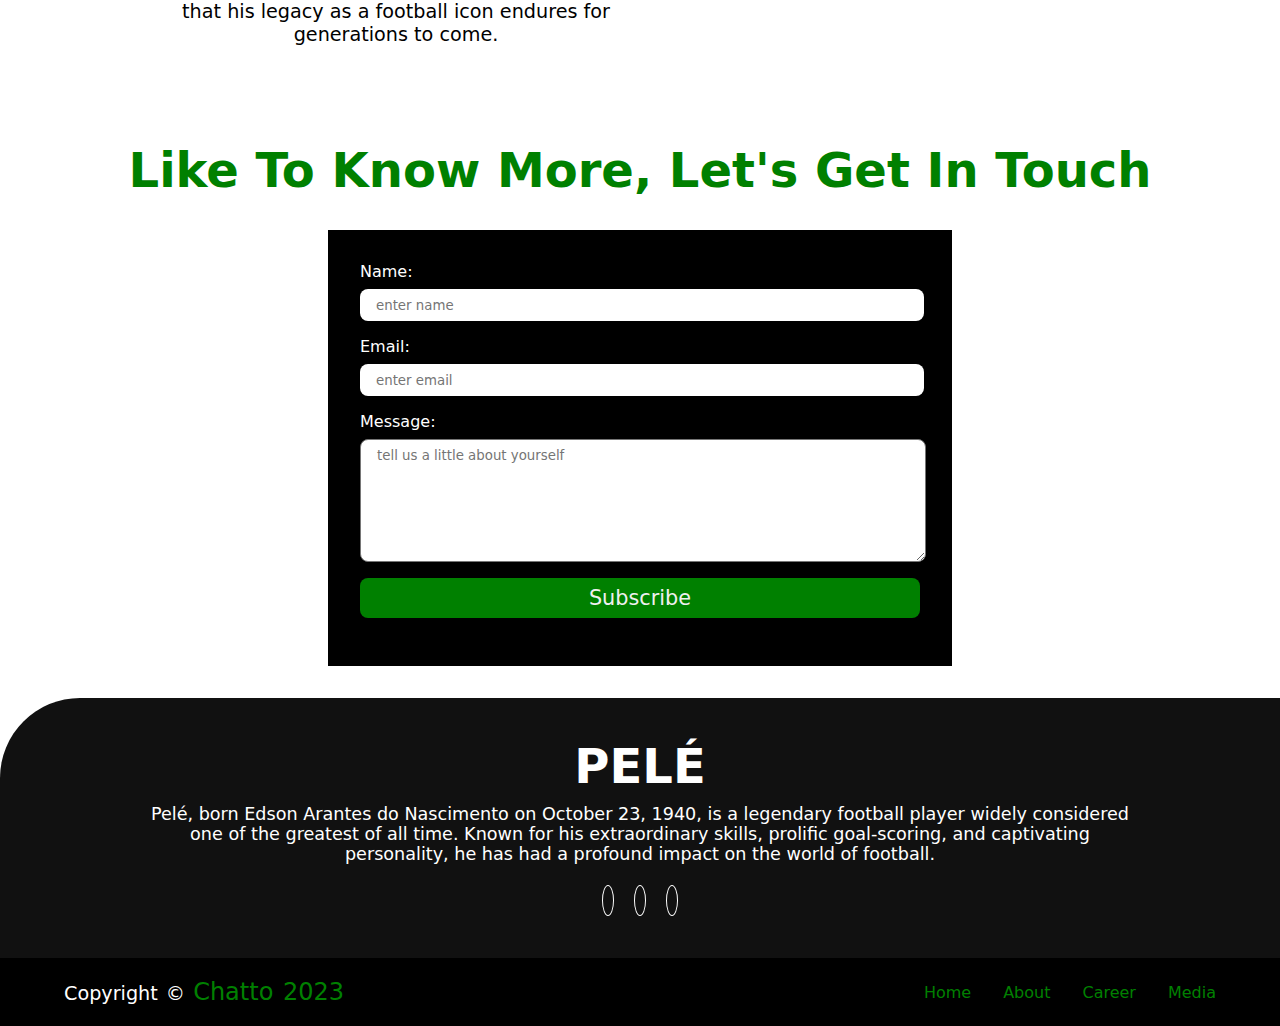
==== commit 78a117ca: "Edit pictures and readMe file" ====
--- a/html/about.html
+++ b/html/about.html
@@ -21,12 +21,14 @@
   </head>
 
   <body>
+    <!-- Header -->
     <header class="header about-header">
       <div class="header-container">
         <div class="logo">
           <h2>Pelé</h2>
         </div>
         <nav>
+            <!-- Navigation -->
           <ul>
             <li><a href="../index.html">Home</a></li>
             <li><a href="about.html" class="active">About</a></li>
@@ -35,6 +37,7 @@
           </ul>
         </nav>
         <div class="header-social-icons">
+            <!-- Social icons -->
             <ul>
                 <li>
                     <a href="https://www.facebook.com/pele/"
@@ -143,6 +146,7 @@
       <h2>Like To Know More, Let's Get In Touch</h2>
       <form method="get" action="../index.html">
         <div class="form-group">
+            <!-- Form section -->
           <label>Name:</label>
           <input
             type="text"
@@ -173,6 +177,7 @@
     </section>
 
     <footer>
+        <!-- Footer section -->
       <section class="footer-content">
         <h2>Pelé</h2>
         <p>
@@ -202,7 +207,7 @@
       </section>
 
       <div class="footer-bottom">
-        <p>copyright &copy <a href="index.html">Dominic Chatto</a></p>
+        <p>copyright &copy; <a href="index.html">Chatto 2023</a></p>
         <div class="footer-menu">
           <ul class="footer-menus">
             <li>
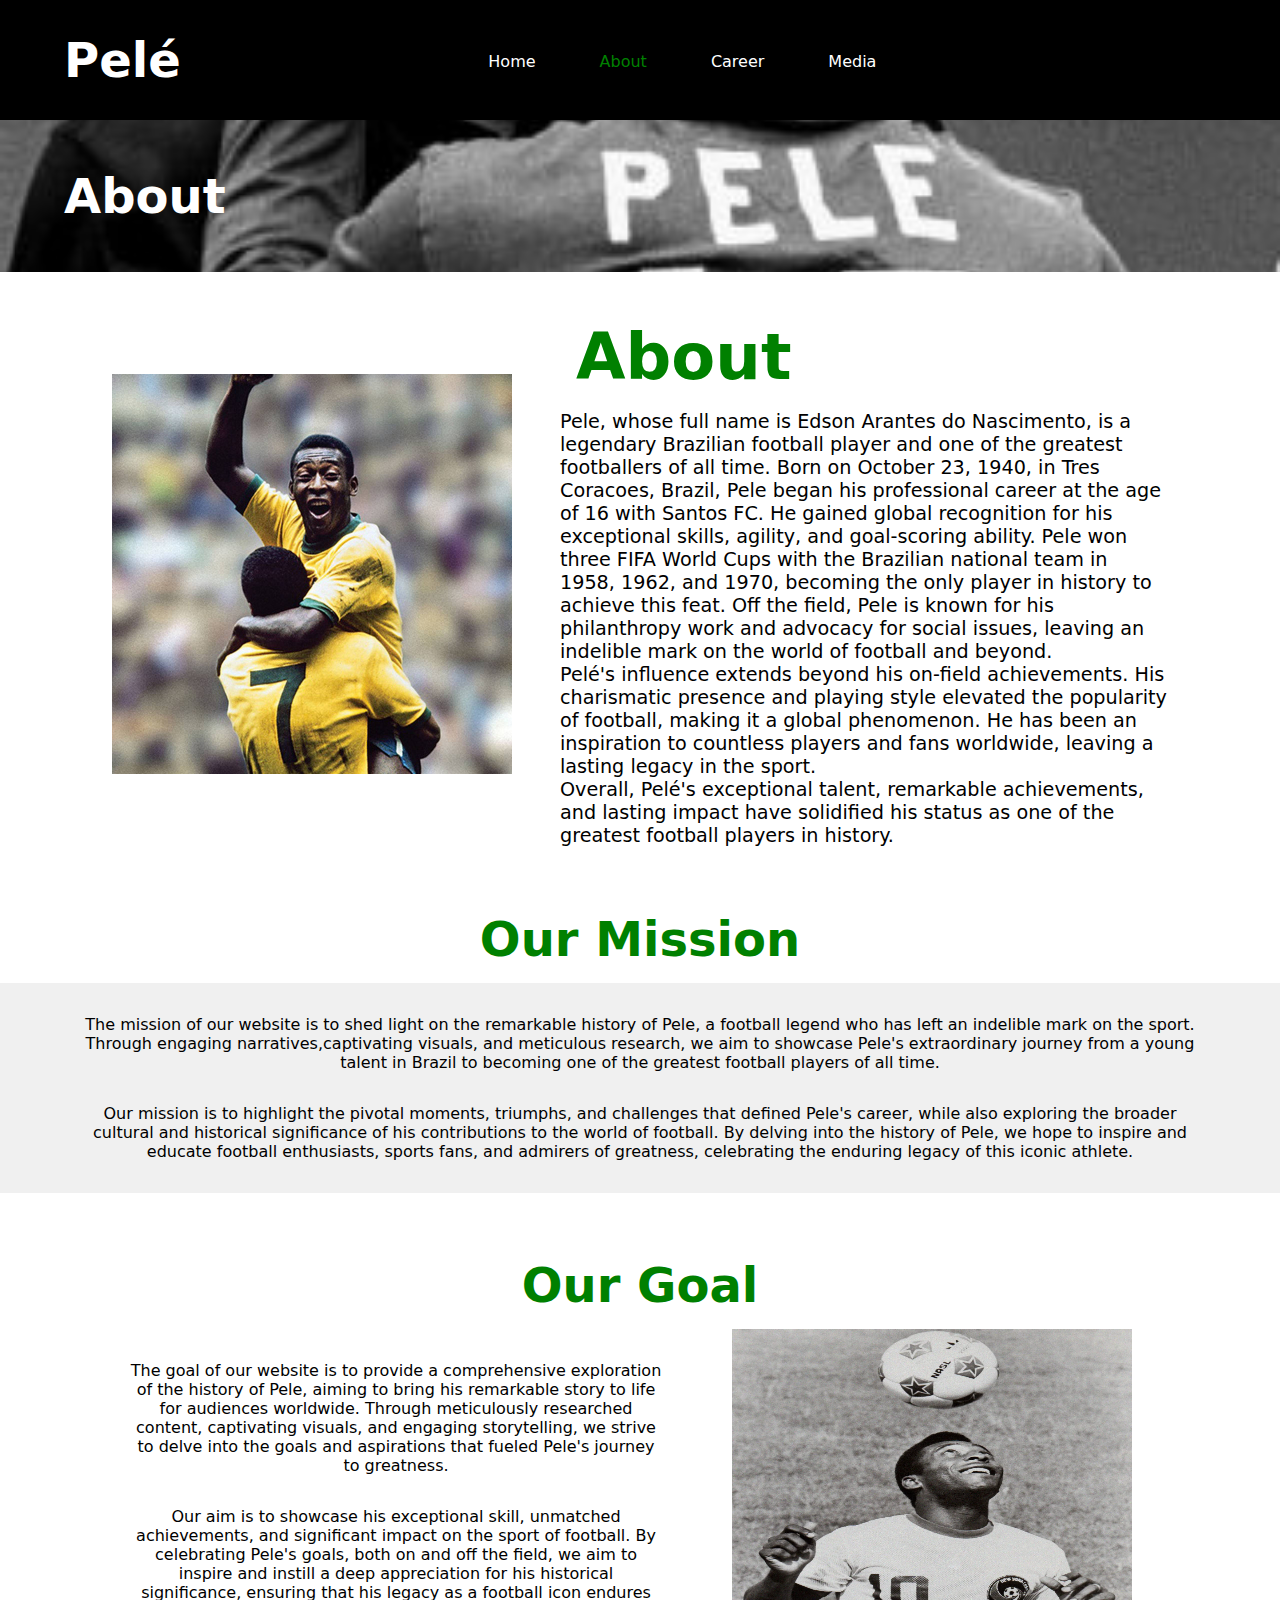
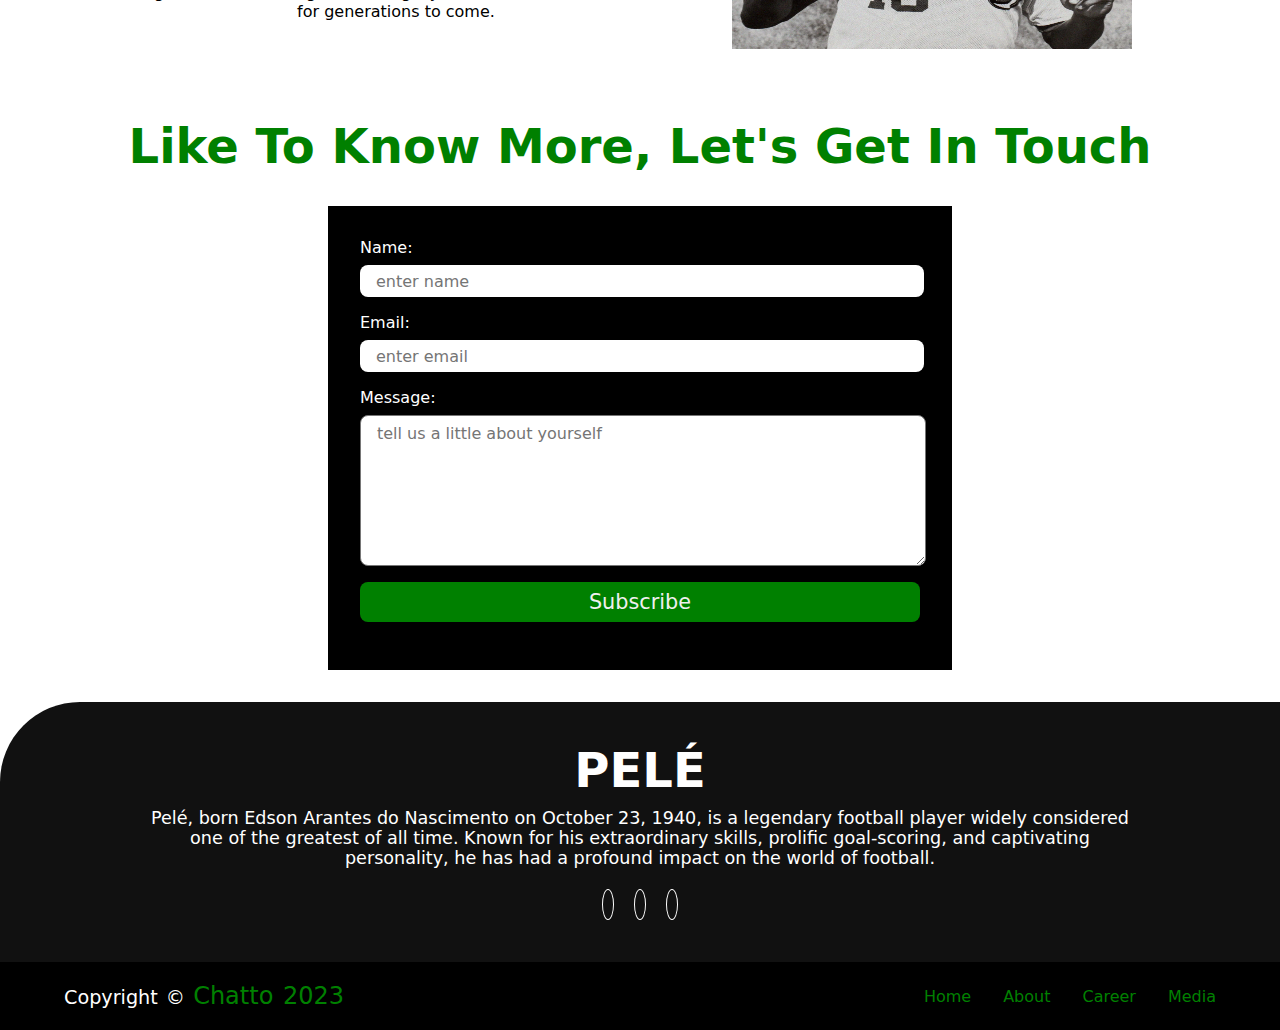
==== commit aa81fd1e: "Add animation, add color and some contents" ====
--- a/html/about.html
+++ b/html/about.html
@@ -87,6 +87,18 @@
           for his philanthropy work and advocacy for social issues, leaving an
           indelible mark on the world of football and beyond.
         </p>
+        <p>
+            Pelé's influence extends beyond his on-field achievements. His
+            charismatic presence and playing style elevated the popularity of
+            football, making it a global phenomenon. He has been an inspiration
+            to countless players and fans worldwide, leaving a lasting legacy in
+            the sport.
+        </p>
+        <p>
+            Overall, Pelé's exceptional talent, remarkable achievements, and
+            lasting impact have solidified his status as one of the greatest
+            football players in history.
+        </p>
       </div>
     </section>
 
--- a/assets/css/style.css
+++ b/assets/css/style.css
@@ -5,7 +5,9 @@
       Oxygen, Ubuntu, Cantarell, "Open Sans", "Helvetica Neue", sans-serif;
     text-decoration: none;
     list-style-type: none;
-  }
+    font-size: 16px;
+  }
+
   
   /* Header styling */
   
@@ -21,8 +23,22 @@
     background-size: cover;
     background-repeat: no-repeat;
     background-position: center;
-  }
-  
+    animation: anim 3s ease 0s 1 normal forwards; 
+
+  }
+  
+  @keyframes anim {
+    0% {
+        background-position: center top;
+        background-size: 80%;
+    }
+
+    100% {
+        background-position: center top;
+        background-size: 100%;
+    }
+  }
+
   .career-header {
     height: 100vh;
     font-weight: bold;
@@ -35,6 +51,8 @@
   
   .header .hero blockquote {
     font-style: italic;
+    width: 50%; 
+    text-align: center; 
   }
   
   .header .header-container {
@@ -133,15 +151,21 @@
     font-size: 1.2rem;
     text-align: center;
     padding: 0 5rem;
-  }
-  
-  .header .hero a {
+    width: 50%; 
+  }
+  
+  .home-about .home-about-content a {
     font-weight: bold;
     border: 0.2rem solid green;
     padding: 0.5rem;
-    color: white;
-  }
-  
+    color: green;
+  }
+  
+  .home-about .home-about-content a:hover {
+    background-color: green;
+    color:#fff; 
+    transition: 0.5s ease-in-out; 
+  }
   /* Header style ends */
   
   /* Home-About Style */
@@ -164,6 +188,7 @@
   
   .home-about .home-about-container .home-about-content h2 {
     font-size: 3rem;
+    color: green;
   }
   
   .home-about .home-about-container .home-about-content p {
@@ -197,16 +222,20 @@
   
   .home-history-content {
     width: 100%;
-    background-color: grey;
+    background-color: rgba(128, 128, 128, 0.288);
     border-radius: 0.5rem;
+
   }
   
   .home-history-container .home-history-content h2 {
     padding: 2rem 2rem 1rem;
+    font-size: 26px;
   }
   
   .home-history-container .home-history-content p {
     padding: 0 2rem 2rem;
+    font-size: 16px;
+    line-height: 1.5;
   }
   
   /* Footer styling begins here */
@@ -314,6 +343,7 @@
   .about-content h2 {
     font-size: 4rem;
     padding: 1rem;
+    color: green;
   }
   
   .about-container {
@@ -577,36 +607,6 @@
     text-transform: capitalize;
     font-style: italic;
   }
-  
-  .video-highlight {
-    padding-top: 2rem;
-  }
-  
-  .video-highlight h2 {
-    font-size: 3rem;
-    text-align: center;
-    text-transform: capitalize;
-    padding: 1rem 0 2rem;
-    color: green;
-  }
-  
-  .video-highlight-container {
-    display: flex;
-    align-items: center;
-    flex-wrap: wrap;
-    align-items: center;
-    justify-content: center;
-    gap: 2rem;
-    margin: 0 4rem;
-  }
-  
-  .video-highlight-content iframe {
-    width: 100%;
-    height: 215px; 
-    border: 0;
-  }
-
-
 
   .documentary {
     padding: 4rem 0 2rem;
